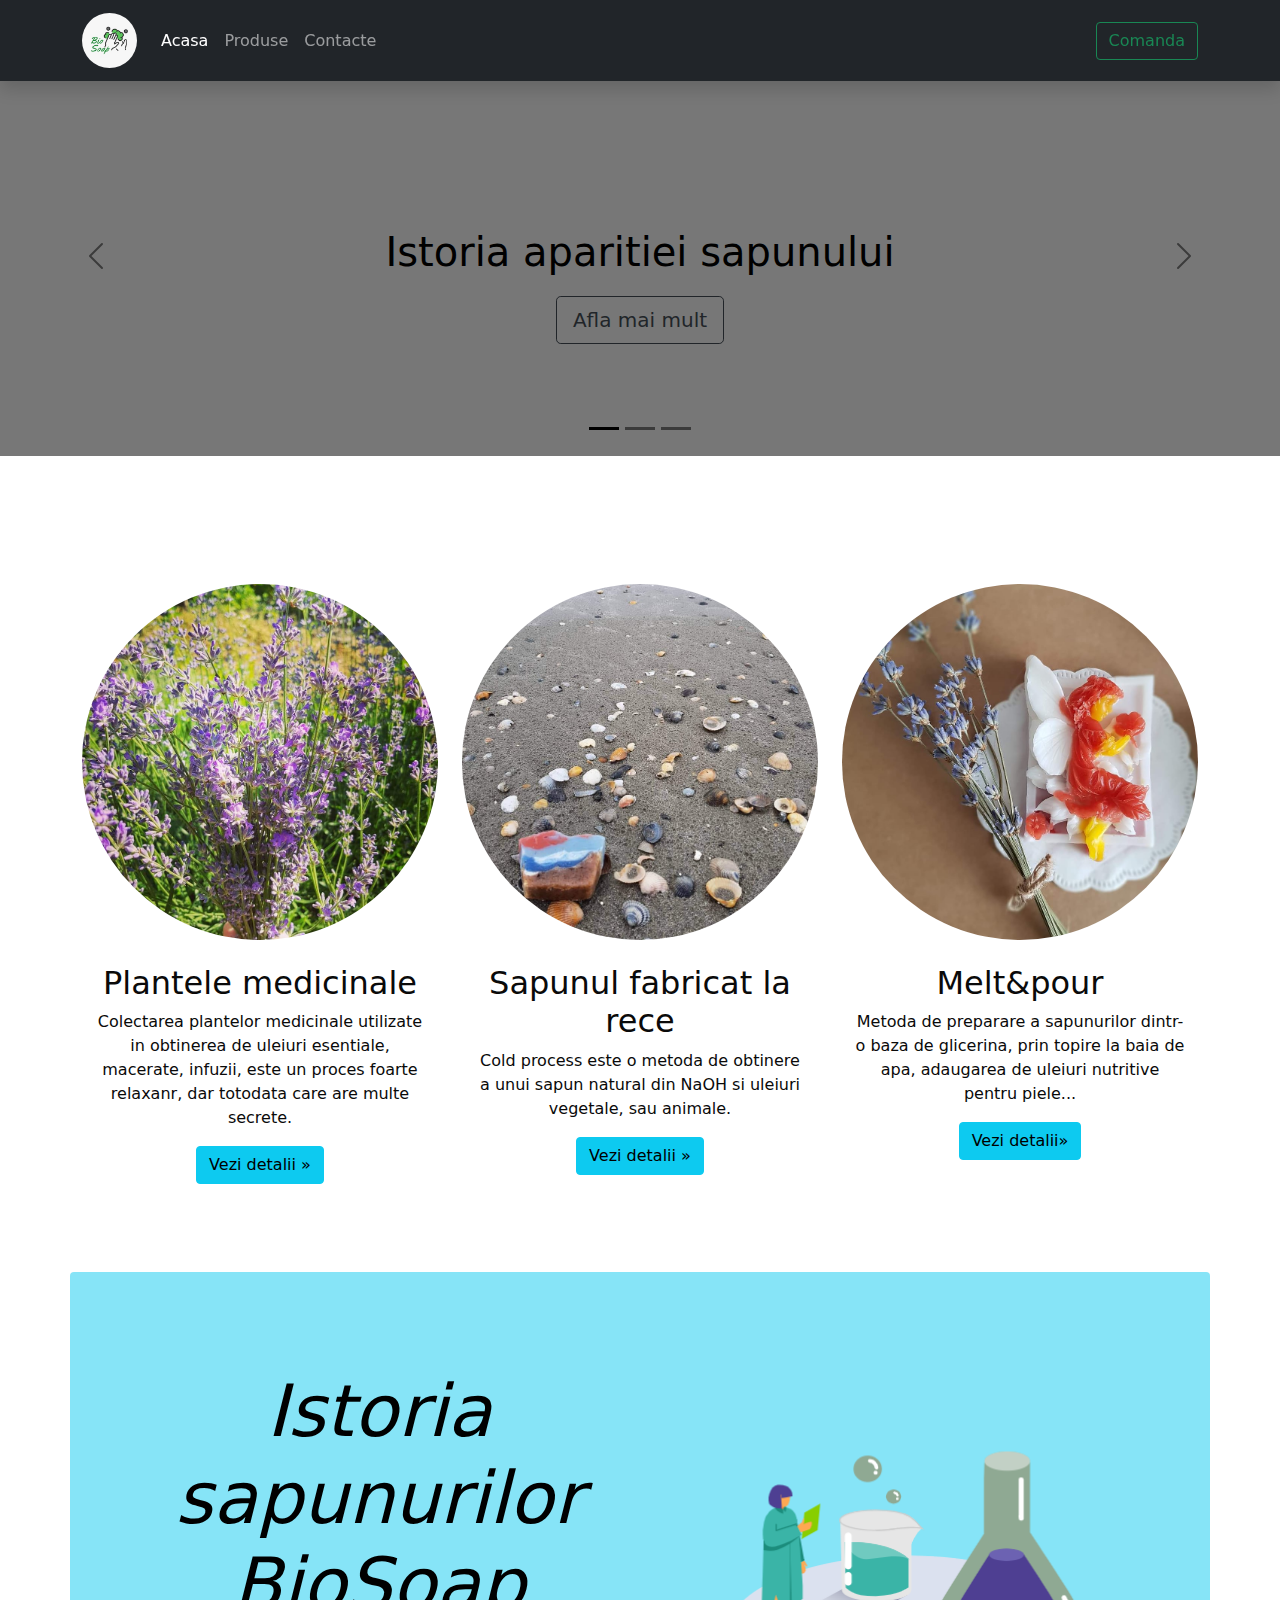
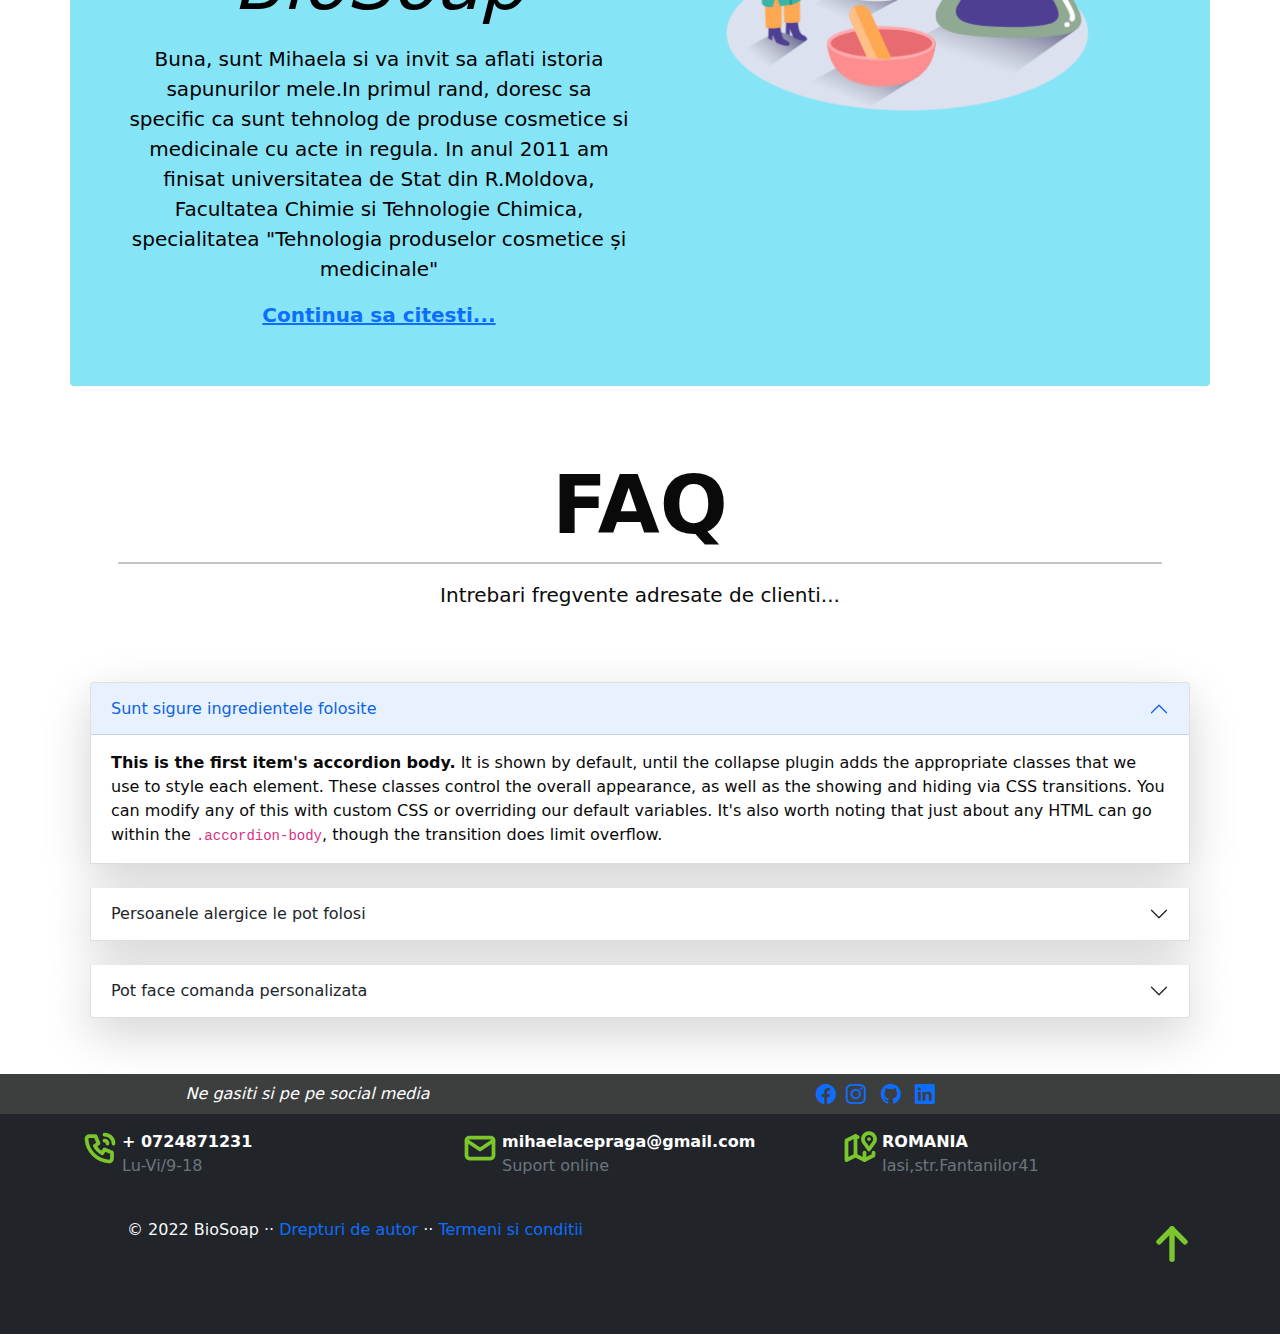
==== soap-app/index.html @ 1566b3fc "Rename project folder" ====
<!DOCTYPE html>
<html lang="en">
<head>
    <meta charset="UTF-8">
    <meta http-equiv="X-UA-Compatible" content="IE=edge">
    <meta name="viewport" content="width=device-width, initial-scale=1.0">
    <link href="https://cdn.jsdelivr.net/npm/bootstrap@5.1.3/dist/css/bootstrap.min.css" rel="stylesheet" integrity="sha384-1BmE4kWBq78iYhFldvKuhfTAU6auU8tT94WrHftjDbrCEXSU1oBoqyl2QvZ6jIW3" crossorigin="anonymous">
    <link rel="stylesheet" href="css/bootstrap.min.css">
    <link rel="stylesheet" href="https://cdn.jsdelivr.net/npm/bootstrap-icons@1.8.1/font/bootstrap-icons.css">
    <link rel="stylesheet" href="https://use.fontawesome.com/releases/v5.8.1/css/all.css">
    <title>Soap</title> 
   
    <!-- Custom styles for this template -->
    <link href="style.css" rel="stylesheet">
    <style>
      .bd-placeholder-img {
        font-size: 1.125rem;
        text-anchor: middle;
        -webkit-user-select: none;
        -moz-user-select: none;
        user-select: none;
      }

      @media (min-width: 768px) {
        .bd-placeholder-img-lg {
          font-size: 3.5rem;
        }
      }
    </style>
   
</head>
<body>
  <nav class="navbar navbar-expand-md navbar-dark fixed-top bg-dark shadow">
    <div class="container">
      <a class="navbar-brand" href="#">
        <img src="./img/Free_Sample_By_Wix.jpeg" alt="logo" width="55" height="55" class="mx-auto d-block rounded-circle">
      </a>
      <button class="navbar-toggler" type="button" data-bs-toggle="collapse" data-bs-target="#navbarCollapse" aria-controls="navbarCollapse" aria-expanded="false" aria-label="Toggle navigation">
        <span class="navbar-toggler-icon"></span>
      </button>
      <div class="collapse navbar-collapse justify-content-end" id="navbarCollapse">
        <ul class="navbar-nav me-auto mb-2 mb-md-0">
          <li class="nav-item ">
          <li class="nav-item ">
            <a class="nav-link active" aria-current="page" href="#">Acasa</a>
          </li>
          <li class="nav-item">
            <a class="nav-link" href="#">Produse</a>
          </li>
          <li class="nav-item">
            <a class="nav-link" href="#">Contacte</a>
          </li>
        </ul>
        <form class="d-flex">
          <button class="btn btn-outline-success" type="button">Comanda</button>
        </form>
     </div>
      </div>
  </nav>
  
<main>
  <div id="myCarousel" class="carousel carousel-dark slide d-none d-md-block" data-bs-ride="carousel" >
    <div class="carousel-indicators">
      <button type="button" data-bs-target="#myCarousel" data-bs-slide-to="0" class="active" aria-current="true" aria-label="Slide 1"></button>
      <button type="button" data-bs-target="#myCarousel" data-bs-slide-to="1" aria-label="Slide 2"></button>
      <button type="button" data-bs-target="#myCarousel" data-bs-slide-to="2" aria-label="Slide 3"></button>
    </div>
    <div class="carousel-inner">
      <div class="carousel-item">
        <img src="https://static.wixstatic.com/media/d67d5e_4de59813ccde4414b810f5917be4b2ff~mv2.jpg/v1/fill/w_523,h_491,al_c,q_80,usm_0.66_1.00_0.01/Flat%20lay%20composition%20with%20handmade%20soap%20bars%20and%20ingredients%20on%20white%20wooden%20background_jp.webp" class="d-block w-100" alt="...">
        <svg class="bd-placeholder-img" width="100%" height="100%" xmlns="http://www.w3.org/2000/svg" aria-hidden="true" preserveAspectRatio="xMidYMid slice" focusable="false"><rect width="100%" height="100%" fill="#777"/></svg>

        <div class="container">
          <div class="carousel-caption text-center text-black">
            <h1>Ingrediente Eco</h1>
            <p><em>Cele mai bune ingrediente, ni le ofera natura.</em></p>
            <p><a class="btn btn-lg btn-outline-dark" href="#">Citeste mai mult</a></p>
          </div>
        </div>
      </div>
      <div class="carousel-item active">
        <img src="https://thumbs.dreamstime.com/b/savon-noir-rose-extract-savon-noir-black-soap-rose-extract-fresh-pink-rose-isolated-white-background-158941616.jpg" class="d-block w-100" alt="...">
        <svg class="bd-placeholder-img" width="100%" height="100%" xmlns="http://www.w3.org/2000/svg" aria-hidden="true" preserveAspectRatio="xMidYMid slice" focusable="false"><rect width="100%" height="100%" fill="#777"/></svg>

        <div class="container">
          <div class="carousel-caption text-black my-4">
            <h1>Istoria aparitiei sapunului</p>
            <p><a class="btn btn-lg btn-outline-dark" href="#">Afla mai mult</a></p>
          </div>
        </div>
      </div>
      <div class="carousel-item">
        <img src="https://previews.123rf.com/images/marcinm111/marcinm1111709/marcinm111170900126/86432033-couleur-savon-parfum%C3%A9-spa-concept-background.jpg" class="d-block w-100" alt="...">
        <svg class="bd-placeholder-img" width="100%" height="100%" xmlns="http://www.w3.org/2000/svg" aria-hidden="true" preserveAspectRatio="xMidYMid slice" focusable="false"><rect width="100%" height="100%" fill="#777"/></svg>

        <div class="container">
          <div class="carousel-caption text-center text-black">
            <h1>Metoda de producere</h1>
            <h3><em>Crearea unui sapun este o adevatat arta, iar cine cunoaste tehnologia este foarte fericit.</em></h3>
            <p><a class="btn btn-lg btn-outline-dark" href="#">Citeste mai mult</a></p>
          </div>
        </div>
      </div>
    </div>
    <button class="carousel-control-prev" type="button" data-bs-target="#myCarousel" data-bs-slide="prev">
      <span class="carousel-control-prev-icon" aria-hidden="true"></span>
      <span class="visually-hidden">Previous</span>
    </button>
    <button class="carousel-control-next" type="button" data-bs-target="#myCarousel" data-bs-slide="next">
      <span class="carousel-control-next-icon" aria-hidden="true"></span>
      <span class="visually-hidden">Next</span>
    </button>
  </div>
  
  <div class="container marketing my-5">
    <!-- Three columns of text below the carousel -->
    <div class="row">
      <div class="col-lg-4">
        <img src="./img/273572594_697877414928830_2034125779178416717_n.jpg" class="rounded-circle d-block w-100" alt="...">

        <h2 class="mt-4">Plantele medicinale</h2>
        <p>Colectarea plantelor medicinale utilizate in obtinerea de uleiuri esentiale, macerate, infuzii, este un proces foarte relaxanr, dar totodata care are multe secrete.</p>
        <p><a class="btn btn-info" href="#">Vezi detalii &raquo;</a></p>
      </div>
      <div class="col-lg-4">
        <img src="./img/273694360_710339949951340_6841327899855684334_n.jpg" class="rounded-circle d-block w-100" alt="...">
        <h2 class="mt-4">Sapunul fabricat la rece</h2>
        <p>Cold process este o metoda de obtinere a unui sapun natural din NaOH si uleiuri vegetale, sau animale.</p>
        <p><a class="btn btn-info" href="#">Vezi detalii &raquo;</a></p>
      </div><!-- /.col-lg-4 -->
      <div class="col-lg-4">
        <img src="./img/273887502_364319201882927_501278633563319793_n.jpg" class="rounded-circle d-block w-100" alt="...">
        <h2 class="mt-4">Melt&pour</h2>
        <p>Metoda de preparare a sapunurilor dintr-o baza de glicerina, prin topire la baia de apa, adaugarea de uleiuri nutritive pentru piele...</p>
        <p><a class="btn btn-info" href="#">Vezi detalii&raquo;</a></p>
      </div><!-- /.col-lg-4 -->
     <!-- /.col-lg-4 -->
    </div>
  </div>

    <div class="container marketing my-4">
      <div class="row px-5 p-md-5 mb-4 rounded bg-info bg-opacity-50">
        
        <div class="col-md-6 px-2 text-black text-center">
          <h1 class="display-2 fst-italic text-center pt-5">Istoria sapunurilor BioSoap</h1>
          <p class="lead my-3 d-none d-md-block"> Buna, sunt Mihaela si va invit sa aflati istoria sapunurilor mele.In primul rand, doresc sa specific ca sunt tehnolog de produse cosmetice si medicinale cu acte in regula.
            In anul 2011 am finisat universitatea de Stat din R.Moldova, Facultatea Chimie si Tehnologie Chimica, specialitatea "Tehnologia produselor cosmetice și medicinale"</p>
          <p class="lead mb-2"><a href="#" class="fw-bold mt-4 text-primary">Continua sa citesti...</a></p>
        </div>
        <div class="col-md-6 pt-1">
            <img src="./img/Scientist_Isometric.png" alt="video ilustartion" class="img-fluid d-block w-100">
        </div>
      </div>
  </div>


<div class="container my-4">
  <div class="row p-5 text-center">
    <h1 class="display-1 fw-bold text-uppercase">faq</h1>
    <hr>
    <p class="lead">Intrebari fregvente adresate de clienti...</p>
  </div>
  <!-- acordeon -->
  <div class="row p-2">
<div class="accordion" id="accordionExample">
  <div class="accordion-item shadow-lg mb-4">
    <h2 class="accordion-header" id="headingOne">
      <button class="accordion-button" type="button" data-bs-toggle="collapse" data-bs-target="#collapseOne" aria-expanded="true" aria-controls="collapseOne">
        Sunt sigure ingredientele folosite
      </button>
    </h2>
    <div id="collapseOne" class="accordion-collapse collapse show" aria-labelledby="headingOne" data-bs-parent="#accordionExample">
      <div class="accordion-body">
        <strong>This is the first item's accordion body.</strong> It is shown by default, until the collapse plugin adds the appropriate classes that we use to style each element. These classes control the overall appearance, as well as the showing and hiding via CSS transitions. You can modify any of this with custom CSS or overriding our default variables. It's also worth noting that just about any HTML can go within the <code>.accordion-body</code>, though the transition does limit overflow.
      </div>
    </div>
  </div>
  <div class="accordion-item shadow-lg mb-4">
    <h2 class="accordion-header" id="headingTwo">
      <button class="accordion-button collapsed" type="button" data-bs-toggle="collapse" data-bs-target="#collapseTwo" aria-expanded="false" aria-controls="collapseTwo">
        Persoanele alergice le pot folosi
      </button>
    </h2>
    <div id="collapseTwo" class="accordion-collapse collapse" aria-labelledby="headingTwo" data-bs-parent="#accordionExample">
      <div class="accordion-body">
        <strong>This is the second item's accordion body.</strong> It is hidden by default, until the collapse plugin adds the appropriate classes that we use to style each element. These classes control the overall appearance, as well as the showing and hiding via CSS transitions. You can modify any of this with custom CSS or overriding our default variables. It's also worth noting that just about any HTML can go within the <code>.accordion-body</code>, though the transition does limit overflow.
      </div>
    </div>
  </div>
  <div class="accordion-item shadow-lg mb-4">
    <h2 class="accordion-header" id="headingThree">
      <button class="accordion-button collapsed" type="button" data-bs-toggle="collapse" data-bs-target="#collapseThree" aria-expanded="false" aria-controls="collapseThree">
       Pot face comanda personalizata
      </button>
    </h2>
    <div id="collapseThree" class="accordion-collapse collapse" aria-labelledby="headingThree" data-bs-parent="#accordionExample">
      <div class="accordion-body">
        <strong>This is the third item's accordion body.</strong> It is hidden by default, until the collapse plugin adds the appropriate classes that we use to style each element. These classes control the overall appearance, as well as the showing and hiding via CSS transitions. You can modify any of this with custom CSS or overriding our default variables. It's also worth noting that just about any HTML can go within the <code>.accordion-body</code>, though the transition does limit overflow.
      </div>
    </div>
  </div>
</div>
</div>
</div>
</main>
<!--                                   FOOTER -->

<footer class="footer mt-auto pb-4 bg-dark">
  <div class="footer-sm" style="background-color: rgb(61, 63, 63);">
    <div class="container">
    <div class="row my-2 text-center text-white">
      <div class="col-lg-5 col-md-6 my-2 d-none d-md-block">
        <p class="fst-italic m-0 align-middle"> Ne gasiti si pe pe social media</p>
      </div>

      <div class="col-lg-7 col-md-6 fs-5 m-auto">
        <a href="#" class="text-decoration-none">
          <i class="bi bi-facebook"></i>
        </a>
        <a href="#" class="text-decoration-none">
          <i class="bi bi-instagram mx-1"></i>
        </a>
        <a href="#" class="text-decoration-none">
          <i class="bi bi-github mx-1"></i>
        </a>
        <a href="#" class="text-decoration-none">
          <i class="bi bi-linkedin mx-1"></i>
        </a>
      </div>
    </div>
  </div>
  </div>
  <div class="container">
    <div class="row">
<div class="col-md-3 col-lg-4 pt-2 d-md-block d-sm-block d-lg-flex ">
  <div class="icon mb-2">
    <svg xmlns="http://www.w3.org/2000/svg" class="icon icon-tabler icon-tabler-phone-call" width="36" height="36" viewBox="0 0 24 24" stroke-width="2.5" stroke="#7bc62d" fill="none" stroke-linecap="round" stroke-linejoin="round">
      <path stroke="none" d="M0 0h24v24H0z" fill="none"/>
      <path d="M5 4h4l2 5l-2.5 1.5a11 11 0 0 0 5 5l1.5 -2.5l5 2v4a2 2 0 0 1 -2 2a16 16 0 0 1 -15 -15a2 2 0 0 1 2 -2" />
      <path d="M15 7a2 2 0 0 1 2 2" />
      <path d="M15 3a6 6 0 0 1 6 6" />
    </svg>
  </div>
  <div class="ms-1 contact-info">
    <a class="info-title text-white fw-bold text-uppercase text-decoration-none" href="#">+ 0724871231</a>
    <p class="sutitle text-muted">Lu-Vi/9-18</p>
  </div>

</div>
<div class="col-md-5 col-lg-4 pt-2 d-md-block d-lg-flex d-sm-block">
  <div class="icon mb-2">
    <svg xmlns="http://www.w3.org/2000/svg" class="icon icon-tabler icon-tabler-mail" width="36" height="36" viewBox="0 0 24 24" stroke-width="2.5" stroke="#7bc62d" fill="none" stroke-linecap="round" stroke-linejoin="round">
      <path stroke="none" d="M0 0h24v24H0z" fill="none"/>
      <rect x="3" y="5" width="18" height="14" rx="2" />
      <polyline points="3 7 12 13 21 7" />
    </svg>
  </div>
  <div class="ms-1 contact-info">
    <a class="info-title text-white fw-bold text-decoration-none" href="#">mihaelacepraga@gmail.com</a>
    <p class="subtitle text-muted">Suport online</p>
  </div>
 
</div>

<div class="col-md-4 col-lg-4 pt-2 d-md-block d-lg-flex d-sm-block"> 
  <div class="icon mb-2">
    <svg xmlns="http://www.w3.org/2000/svg" class="icon icon-tabler icon-tabler-map-2" width="36" height="36" viewBox="0 0 24 24" stroke-width="2.5" stroke="#7bc62d" fill="none" stroke-linecap="round" stroke-linejoin="round">
      <path stroke="none" d="M0 0h24v24H0z" fill="none"/>
      <line x1="18" y1="6" x2="18" y2="6.01" />
      <path d="M18 13l-3.5 -5a4 4 0 1 1 7 0l-3.5 5" />
      <polyline points="10.5 4.75 9 4 3 7 3 20 9 17 15 20 21 17 21 15" />
      <line x1="9" y1="4" x2="9" y2="17" />
      <line x1="15" y1="15" x2="15" y2="20" />
    </svg>
  </div>
  <div class="ms-1 contact-info">
    <a class="info-title text-white text-uppercase fw-bold text-decoration-none" href="#" >Romania</a>
    <p class="subtitle text-muted">Iasi,str.Fantanilor41</p>
   
</div>
</div>
 </div>

  </div>
  <div class="footer-bottom my-4">
    <div class="container">
     <div class="row text-white text-center">
       <div class="col">
        <p class="fs-6 text-light">
          &copy; 2022 BioSoap 
          &middot;&middot;
          <a href="#" class="text-decoration-none">Drepturi de autor</a> &middot;&middot;
           <a href="#" class="text-decoration-none">Termeni si conditii</a>
          </p> 
        </div>
         <div class="col"> <p class="float-end"><a href="#">
           <svg xmlns="http://www.w3.org/2000/svg" class="icon icon-tabler icon-tabler-arrow-up" width="52" height="52" viewBox="0 0 24 24" stroke-width="2.5" stroke="#7bc62d" fill="none" stroke-linecap="round" stroke-linejoin="round">
          <path stroke="none" d="M0 0h24v24H0z" fill="none"/>
          <line x1="12" y1="5" x2="12" y2="19" />
          <line x1="18" y1="11" x2="12" y2="5" />
          <line x1="6" y1="11" x2="12" y2="5" />
        </svg>
      </a>
    </p >
          </div>

        </div>
    </div>
  </div>
</footer>
    <script src="js/bootstrap.bundle.min.js"></script>
</body>
</html>
---- soap-app/style.css ----
/* GLOBAL STYLES
-------------------------------------------------- */
/* Padding below the footer and lighter body text */

body {
    padding-top: 3rem;
    padding-bottom: 0.25rem;
    color: #0a0a0a;
  }
  
  
  /* CUSTOMIZE THE CAROUSEL
  -------------------------------------------------- */
  
  /* Carousel base class */
  .carousel {
    margin-bottom: 8rem;
    margin-top: 0.5rem;
  }
  /* Since positioning the image, we need to help out the caption */
  .carousel-caption {
    bottom: 3rem;
    z-index: 0;
  }
  
  /* Declare heights because of positioning of img element */
  .carousel-item {
    height: 25rem;
  }
  .carousel-item > img {
    position: absolute;
    top: 0;
    left: 0;
    min-width: 100%;
    height: 52rem;
  }
  
  
  /* MARKETING CONTENT
  -------------------------------------------------- */
  
  /* Center align the text within the three columns below the carousel */
  .marketing .col-lg-4 {
    margin-bottom: 1.5rem;
    text-align: center;
  }
  .marketing h2 {
    font-weight: 400;
  }
  /* rtl:begin:ignore */
  .marketing .col-lg-4 p {
    margin-right: .75rem;
    margin-left: .75rem;
  }
  /* rtl:end:ignore */
  
  
  /* Featurettes
  ------------------------- */
  
  .featurette-divider {
    margin: 5rem 0; /* Space out the Bootstrap <hr> more */
  }
  
  /* Thin out the marketing headings */
  .featurette-heading {
    font-weight: 300;
    line-height: 1;
    /* rtl:remove */
    letter-spacing: -.05rem;
  }
  
  /* RESPONSIVE CSS
  -------------------------------------------------- */
  
  @media (min-width: 40em) {
    /* Bump up size of carousel content */
    .carousel-caption p {
      margin-bottom: 1.25rem;
      font-size: 1.25rem;
      line-height: 1.4;
    }
  
    .featurette-heading {
      font-size: 50px;
    }
  }
  
  @media (min-width: 62em) {
    .featurette-heading {
      margin-top: 7rem;
    }
  }
  hr {
    border: none;
    border-top: 2px double rgb(29, 31, 31);
    color: rgb(22, 24, 24);
    overflow: visible;
    text-align: center;
    height: 7px;

}


.bi {
  vertical-align: -.125em;
  fill: currentColor;
}
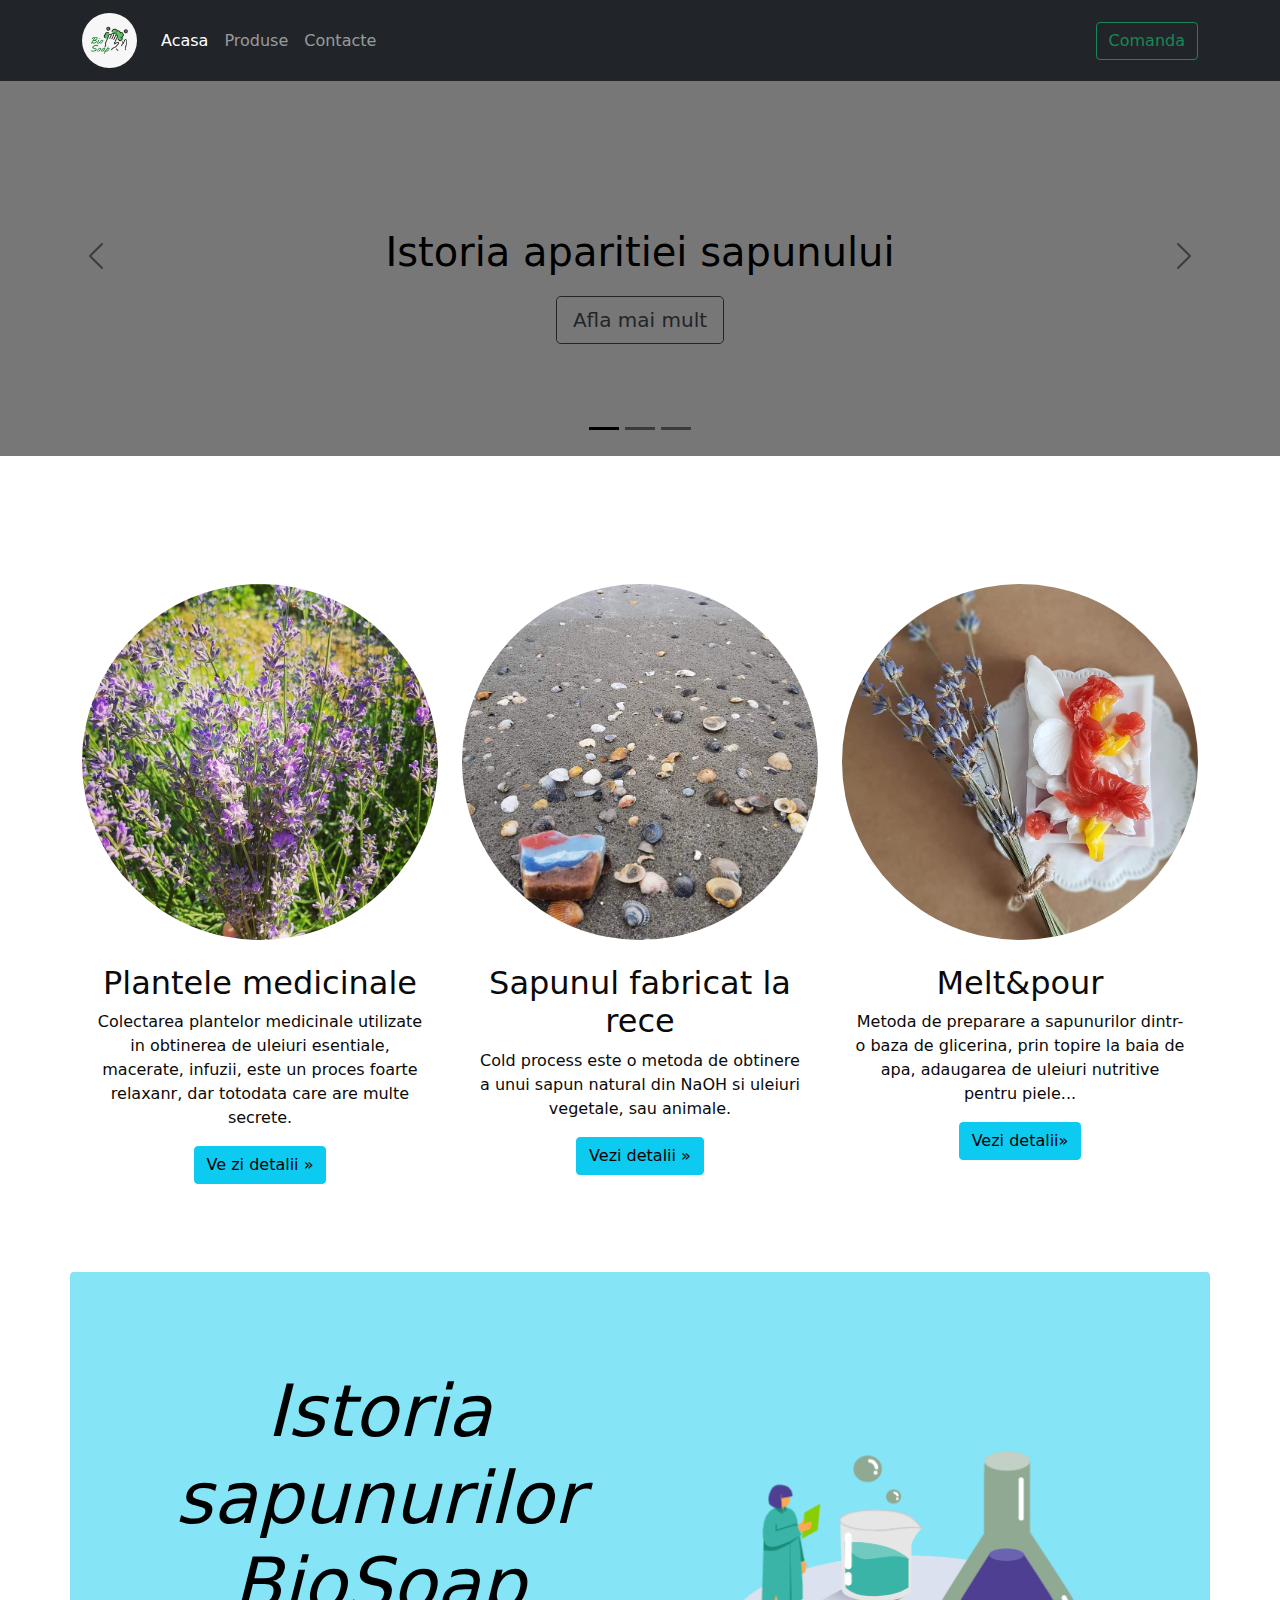
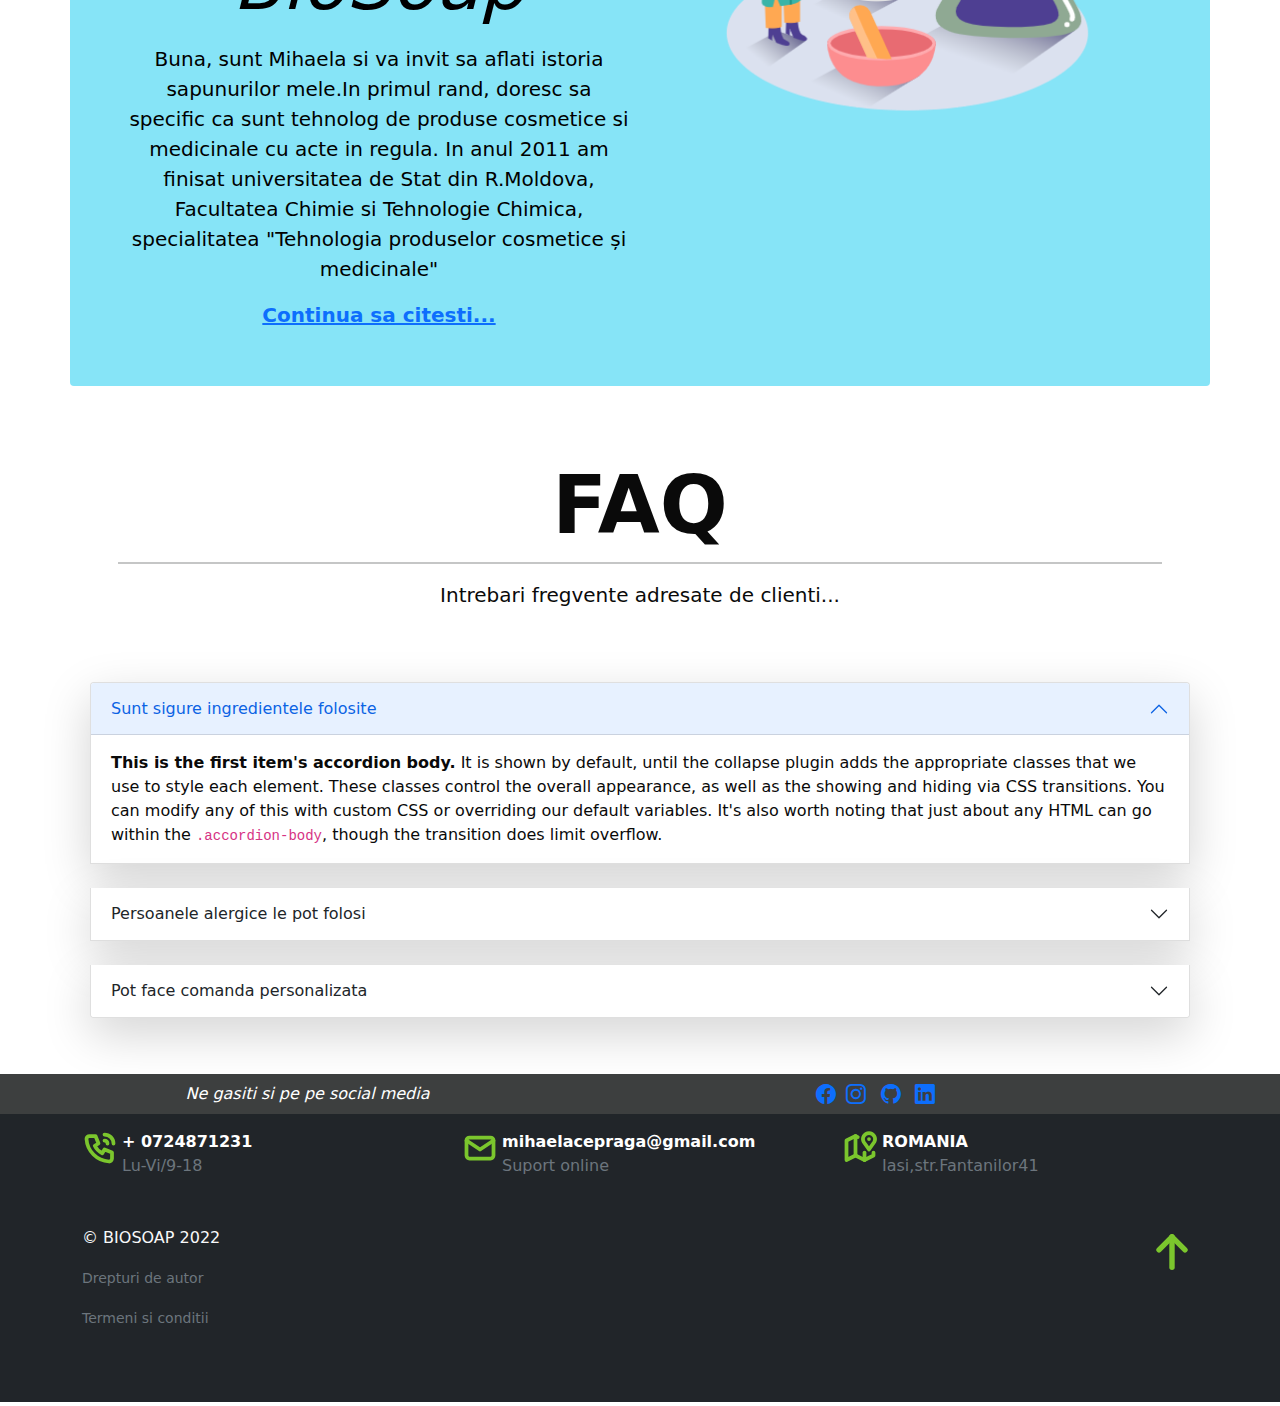
==== commit 54cf0d68: "Add contact and products page" ====
--- a/soap-app/index.html
+++ b/soap-app/index.html
@@ -30,10 +30,10 @@
    
 </head>
 <body>
-  <nav class="navbar navbar-expand-md navbar-dark fixed-top bg-dark shadow">
+  <nav class="navbar navbar-expand-md navbar-dark fixed-top bg-dark">
     <div class="container">
-      <a class="navbar-brand" href="#">
-        <img src="./img/Free_Sample_By_Wix.jpeg" alt="logo" width="55" height="55" class="mx-auto d-block rounded-circle">
+      <a class="navbar-brand" href="index.html">
+        <img src="./img/Free_Sample_By_Wix.jpeg" alt="logo" width="55" height="55" class="float-start mx-auto d-block rounded-circle">
       </a>
       <button class="navbar-toggler" type="button" data-bs-toggle="collapse" data-bs-target="#navbarCollapse" aria-controls="navbarCollapse" aria-expanded="false" aria-label="Toggle navigation">
         <span class="navbar-toggler-icon"></span>
@@ -42,13 +42,13 @@
         <ul class="navbar-nav me-auto mb-2 mb-md-0">
           <li class="nav-item ">
           <li class="nav-item ">
-            <a class="nav-link active" aria-current="page" href="#">Acasa</a>
+            <a class="nav-link active" aria-current="page" href="index.html">Acasa</a>
           </li>
           <li class="nav-item">
-            <a class="nav-link" href="#">Produse</a>
+            <a class="nav-link" href="produse.html">Produse</a>
           </li>
           <li class="nav-item">
-            <a class="nav-link" href="#">Contacte</a>
+            <a class="nav-link" href="contacte.html">Contacte</a>
           </li>
         </ul>
         <form class="d-flex">
@@ -85,7 +85,7 @@
         <div class="container">
           <div class="carousel-caption text-black my-4">
             <h1>Istoria aparitiei sapunului</p>
-            <p><a class="btn btn-lg btn-outline-dark" href="#">Afla mai mult</a></p>
+            <p><a class="btn btn-lg btn-outline-dark" href="acasa.html">Afla mai mult</a></p>
           </div>
         </div>
       </div>
@@ -120,7 +120,8 @@
 
         <h2 class="mt-4">Plantele medicinale</h2>
         <p>Colectarea plantelor medicinale utilizate in obtinerea de uleiuri esentiale, macerate, infuzii, este un proces foarte relaxanr, dar totodata care are multe secrete.</p>
-        <p><a class="btn btn-info" href="#">Vezi detalii &raquo;</a></p>
+        <p><a class="btn btn-info" href="a">Ve
+          zi detalii &raquo;</a></p>
       </div>
       <div class="col-lg-4">
         <img src="./img/273694360_710339949951340_6841327899855684334_n.jpg" class="rounded-circle d-block w-100" alt="...">
@@ -242,7 +243,7 @@
     </svg>
   </div>
   <div class="ms-1 contact-info">
-    <a class="info-title text-white fw-bold text-uppercase text-decoration-none" href="#">+ 0724871231</a>
+    <a class="info-title text-white fw-bold text-uppercase text-decoration-none" href="contacte.html">+ 0724871231</a>
     <p class="sutitle text-muted">Lu-Vi/9-18</p>
   </div>
 
@@ -256,7 +257,7 @@
     </svg>
   </div>
   <div class="ms-1 contact-info">
-    <a class="info-title text-white fw-bold text-decoration-none" href="#">mihaelacepraga@gmail.com</a>
+    <a class="info-title text-white fw-bold text-decoration-none" href="contacte.html">mihaelacepraga@gmail.com</a>
     <p class="subtitle text-muted">Suport online</p>
   </div>
  
@@ -284,14 +285,14 @@
   </div>
   <div class="footer-bottom my-4">
     <div class="container">
-     <div class="row text-white text-center">
+     <div class="row text-white py-2">
        <div class="col">
-        <p class="fs-6 text-light">
-          &copy; 2022 BioSoap 
-          &middot;&middot;
-          <a href="#" class="text-decoration-none">Drepturi de autor</a> &middot;&middot;
-           <a href="#" class="text-decoration-none">Termeni si conditii</a>
+        <p class="fs-6 text-light text-uppercase">
+          &copy; BioSoap 2022  
           </p> 
+          <p>  <small class="text-muted">Drepturi de autor </small></p>
+          <p>  <small class="text-muted">Termeni si conditii</small></p>
+           
         </div>
          <div class="col"> <p class="float-end"><a href="#">
            <svg xmlns="http://www.w3.org/2000/svg" class="icon icon-tabler icon-tabler-arrow-up" width="52" height="52" viewBox="0 0 24 24" stroke-width="2.5" stroke="#7bc62d" fill="none" stroke-linecap="round" stroke-linejoin="round">
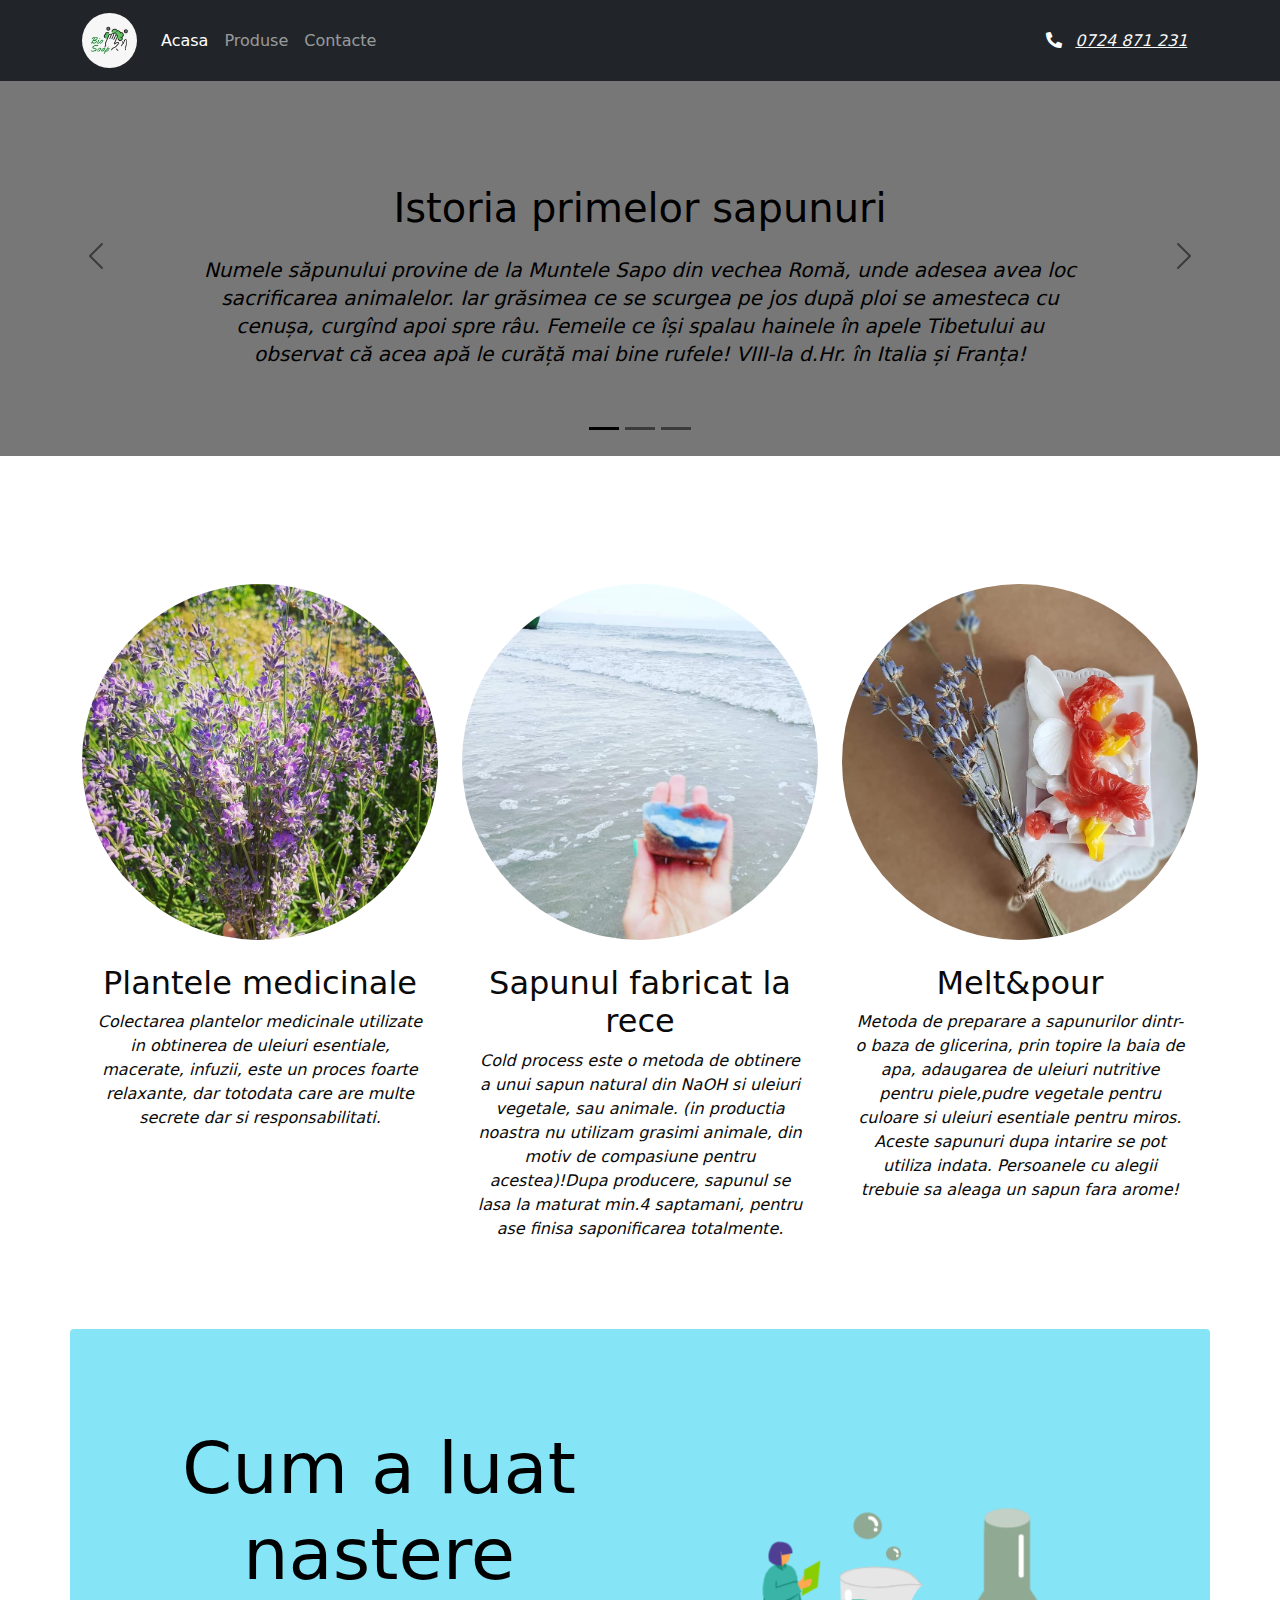
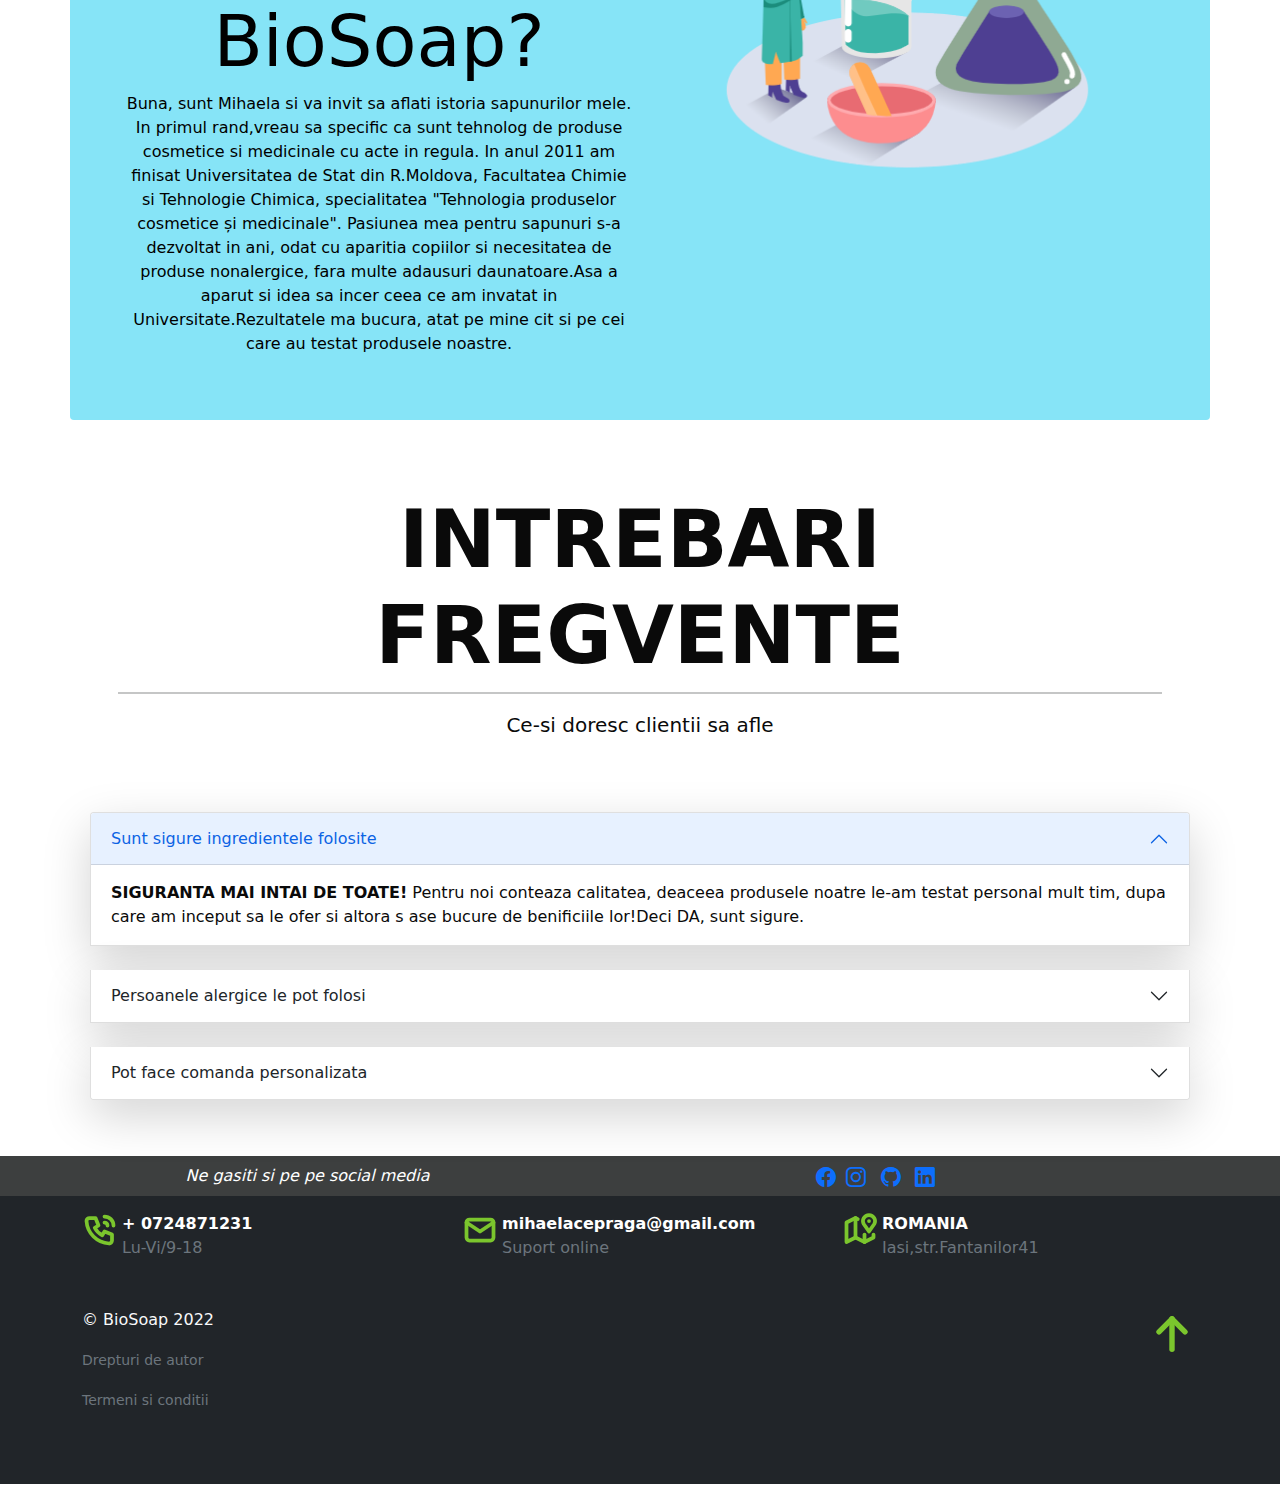
==== commit a6ca4eb2: "Add products and contacts form" ====
--- a/soap-app/index.html
+++ b/soap-app/index.html
@@ -30,6 +30,7 @@
    
 </head>
 <body>
+  <header>
   <nav class="navbar navbar-expand-md navbar-dark fixed-top bg-dark">
     <div class="container">
       <a class="navbar-brand" href="index.html">
@@ -40,7 +41,7 @@
       </button>
       <div class="collapse navbar-collapse justify-content-end" id="navbarCollapse">
         <ul class="navbar-nav me-auto mb-2 mb-md-0">
-          <li class="nav-item ">
+          
           <li class="nav-item ">
             <a class="nav-link active" aria-current="page" href="index.html">Acasa</a>
           </li>
@@ -51,12 +52,19 @@
             <a class="nav-link" href="contacte.html">Contacte</a>
           </li>
         </ul>
-        <form class="d-flex">
-          <button class="btn btn-outline-success" type="button">Comanda</button>
-        </form>
+       <div class="row header-contact text-white">
+        <div class="col-md-2">  <i class="fas fa-phone fa-rotate-90" ></i></div>
+        <div class="col-md-10">  <a href="contacte.html" class="d-none d-md-block text-light fst-italic">0724 871 231</a> </div>
+       
+           </div>
+           
+           
+       </div>
+        
      </div>
       </div>
   </nav>
+  </header>
   
 <main>
   <div id="myCarousel" class="carousel carousel-dark slide d-none d-md-block" data-bs-ride="carousel" >
@@ -72,9 +80,10 @@
 
         <div class="container">
           <div class="carousel-caption text-center text-black">
-            <h1>Ingrediente Eco</h1>
-            <p><em>Cele mai bune ingrediente, ni le ofera natura.</em></p>
-            <p><a class="btn btn-lg btn-outline-dark" href="#">Citeste mai mult</a></p>
+            <h1>Ingrediente naturale</h1>
+            <p class="mt-4">
+              <em>Cele mai bune ingrediente, ni le ofera natura.
+               Uleiurile vegetale si esentiale de calitate inalta sunt primordiale in producerea sapunului, cat si plantele folosite pentru decor, colorarea sapunului. </em></p>
           </div>
         </div>
       </div>
@@ -83,9 +92,15 @@
         <svg class="bd-placeholder-img" width="100%" height="100%" xmlns="http://www.w3.org/2000/svg" aria-hidden="true" preserveAspectRatio="xMidYMid slice" focusable="false"><rect width="100%" height="100%" fill="#777"/></svg>
 
         <div class="container">
-          <div class="carousel-caption text-black my-4">
-            <h1>Istoria aparitiei sapunului</p>
-            <p><a class="btn btn-lg btn-outline-dark" href="acasa.html">Afla mai mult</a></p>
+          <div class="carousel-caption text-center text-black">
+            <h1>Istoria primelor sapunuri</h1>
+            <p class="mt-4"> 
+              <em> Numele săpunului provine de la Muntele Sapo din vechea Romă, unde adesea avea loc sacrificarea animalelor. Iar grăsimea ce se scurgea pe jos după ploi se amesteca cu cenușa, 
+              curgînd apoi spre râu.
+              Femeile ce își spalau hainele în apele Tibetului au observat că acea apă le curăță mai bine rufele!
+              VIII-la d.Hr. în Italia și Franța!</em>
+           
+            </p>
           </div>
         </div>
       </div>
@@ -96,8 +111,10 @@
         <div class="container">
           <div class="carousel-caption text-center text-black">
             <h1>Metoda de producere</h1>
-            <h3><em>Crearea unui sapun este o adevatat arta, iar cine cunoaste tehnologia este foarte fericit.</em></h3>
-            <p><a class="btn btn-lg btn-outline-dark" href="#">Citeste mai mult</a></p>
+            <p><em>
+              Un săpun natural "adevarat", nu ar putea exista fără soda caustică(NaOH), care interactionând cu careva grăsimi vegetale(ulei de masline, cocos, mango, recin si multe altele) sau animale(eu nu folosesc grasimi animale), formează sapunul propriu-zis și glicerina!!!
+              Procesul e lung , dar rezultatele sunt pe masura așteptărilor! 
+            </em></p> 
           </div>
         </div>
       </div>
@@ -116,37 +133,39 @@
     <!-- Three columns of text below the carousel -->
     <div class="row">
       <div class="col-lg-4">
-        <img src="./img/273572594_697877414928830_2034125779178416717_n.jpg" class="rounded-circle d-block w-100" alt="...">
+        <img src="./img/poze_soap/273572594_697877414928830_2034125779178416717_n.jpg" class="rounded-circle d-block w-100" alt="...">
 
         <h2 class="mt-4">Plantele medicinale</h2>
-        <p>Colectarea plantelor medicinale utilizate in obtinerea de uleiuri esentiale, macerate, infuzii, este un proces foarte relaxanr, dar totodata care are multe secrete.</p>
-        <p><a class="btn btn-info" href="a">Ve
-          zi detalii &raquo;</a></p>
+        <p><em> Colectarea plantelor medicinale utilizate in obtinerea de uleiuri esentiale, macerate, infuzii, este un proces foarte relaxante, dar totodata care are multe secrete dar si responsabilitati.</em> </p>
+        
       </div>
       <div class="col-lg-4">
-        <img src="./img/273694360_710339949951340_6841327899855684334_n.jpg" class="rounded-circle d-block w-100" alt="...">
+        <img src="./img/poze_soap/273761675_4853858878029156_2827781515914786072_n.jpg" class="rounded-circle d-block w-100" alt="...">
         <h2 class="mt-4">Sapunul fabricat la rece</h2>
-        <p>Cold process este o metoda de obtinere a unui sapun natural din NaOH si uleiuri vegetale, sau animale.</p>
-        <p><a class="btn btn-info" href="#">Vezi detalii &raquo;</a></p>
-      </div><!-- /.col-lg-4 -->
+        <p><em>Cold process este o metoda de obtinere a unui sapun natural din NaOH si uleiuri vegetale, sau animale.
+          (in productia noastra nu utilizam grasimi animale, din motiv de compasiune pentru acestea)!Dupa producere, sapunul se lasa la maturat min.4 saptamani, pentru ase finisa saponificarea totalmente.
+        </em>
+        </p>
+        
+      </div>
       <div class="col-lg-4">
-        <img src="./img/273887502_364319201882927_501278633563319793_n.jpg" class="rounded-circle d-block w-100" alt="...">
+        <img src="./img/poze_soap/273887502_364319201882927_501278633563319793_n.jpg" class="rounded-circle d-block w-100" alt="...">
         <h2 class="mt-4">Melt&pour</h2>
-        <p>Metoda de preparare a sapunurilor dintr-o baza de glicerina, prin topire la baia de apa, adaugarea de uleiuri nutritive pentru piele...</p>
-        <p><a class="btn btn-info" href="#">Vezi detalii&raquo;</a></p>
-      </div><!-- /.col-lg-4 -->
-     <!-- /.col-lg-4 -->
+        <p> <em>Metoda de preparare a sapunurilor dintr-o baza de glicerina, prin topire la baia de apa, adaugarea de uleiuri nutritive pentru piele,pudre vegetale pentru culoare si uleiuri esentiale pentru miros.
+          Aceste sapunuri dupa intarire se pot utiliza indata.
+       Persoanele cu alegii trebuie sa aleaga un sapun fara arome!</em></p>
+      </div>
     </div>
   </div>
 
     <div class="container marketing my-4">
       <div class="row px-5 p-md-5 mb-4 rounded bg-info bg-opacity-50">
         
-        <div class="col-md-6 px-2 text-black text-center">
-          <h1 class="display-2 fst-italic text-center pt-5">Istoria sapunurilor BioSoap</h1>
-          <p class="lead my-3 d-none d-md-block"> Buna, sunt Mihaela si va invit sa aflati istoria sapunurilor mele.In primul rand, doresc sa specific ca sunt tehnolog de produse cosmetice si medicinale cu acte in regula.
-            In anul 2011 am finisat universitatea de Stat din R.Moldova, Facultatea Chimie si Tehnologie Chimica, specialitatea "Tehnologia produselor cosmetice și medicinale"</p>
-          <p class="lead mb-2"><a href="#" class="fw-bold mt-4 text-primary">Continua sa citesti...</a></p>
+        <div class="col-md-6 px-2 text-black text-center d-grid gap-2 d-md-block">
+          <h1 class="display-2 fst-bold text-center pt-5">Cum a luat nastere BioSoap? </h1>
+          <p>Buna, sunt Mihaela si va invit sa aflati istoria sapunurilor mele. In primul rand,vreau sa specific ca sunt tehnolog de produse cosmetice si medicinale cu acte in regula.
+            In anul 2011 am finisat Universitatea de Stat din R.Moldova, Facultatea Chimie si Tehnologie Chimica, specialitatea "Tehnologia produselor cosmetice și medicinale".
+          Pasiunea mea pentru sapunuri s-a dezvoltat in ani, odat cu aparitia copiilor si necesitatea de produse nonalergice, fara multe adausuri daunatoare.Asa a aparut si idea sa incer ceea ce am invatat in Universitate.Rezultatele ma bucura, atat pe mine cit si pe cei care au testat produsele noastre.</p>
         </div>
         <div class="col-md-6 pt-1">
             <img src="./img/Scientist_Isometric.png" alt="video ilustartion" class="img-fluid d-block w-100">
@@ -157,9 +176,9 @@
 
 <div class="container my-4">
   <div class="row p-5 text-center">
-    <h1 class="display-1 fw-bold text-uppercase">faq</h1>
+    <h1 class="display-1 fw-bold text-uppercase">Intrebari fregvente</h1>
     <hr>
-    <p class="lead">Intrebari fregvente adresate de clienti...</p>
+    <p class="lead">Ce-si doresc clientii sa afle</p>
   </div>
   <!-- acordeon -->
   <div class="row p-2">
@@ -172,7 +191,7 @@
     </h2>
     <div id="collapseOne" class="accordion-collapse collapse show" aria-labelledby="headingOne" data-bs-parent="#accordionExample">
       <div class="accordion-body">
-        <strong>This is the first item's accordion body.</strong> It is shown by default, until the collapse plugin adds the appropriate classes that we use to style each element. These classes control the overall appearance, as well as the showing and hiding via CSS transitions. You can modify any of this with custom CSS or overriding our default variables. It's also worth noting that just about any HTML can go within the <code>.accordion-body</code>, though the transition does limit overflow.
+        <strong class="text-uppercase">Siguranta mai intai de toate!</strong> Pentru noi conteaza calitatea, deaceea produsele noatre le-am testat personal mult tim, dupa care am inceput sa le ofer si altora s ase bucure de benificiile lor!Deci DA, sunt sigure.
       </div>
     </div>
   </div>
@@ -184,7 +203,7 @@
     </h2>
     <div id="collapseTwo" class="accordion-collapse collapse" aria-labelledby="headingTwo" data-bs-parent="#accordionExample">
       <div class="accordion-body">
-        <strong>This is the second item's accordion body.</strong> It is hidden by default, until the collapse plugin adds the appropriate classes that we use to style each element. These classes control the overall appearance, as well as the showing and hiding via CSS transitions. You can modify any of this with custom CSS or overriding our default variables. It's also worth noting that just about any HTML can go within the <code>.accordion-body</code>, though the transition does limit overflow.
+        <strong>Produsele cu continut de uleiuri esentiale pot provoca alergii, </strong> deci este necesar ca pesoana ce se cunoaste ca sensibila sa ne anunte pentru ai prepara un lot fara adaos de uleiuri esentiale.
       </div>
     </div>
   </div>
@@ -196,7 +215,7 @@
     </h2>
     <div id="collapseThree" class="accordion-collapse collapse" aria-labelledby="headingThree" data-bs-parent="#accordionExample">
       <div class="accordion-body">
-        <strong>This is the third item's accordion body.</strong> It is hidden by default, until the collapse plugin adds the appropriate classes that we use to style each element. These classes control the overall appearance, as well as the showing and hiding via CSS transitions. You can modify any of this with custom CSS or overriding our default variables. It's also worth noting that just about any HTML can go within the <code>.accordion-body</code>, though the transition does limit overflow.
+        <strong>Sigur!</strong> Putem produce sapunuri tematice (Ziua Mamelor, Craciun, Pasti, nunti, cumetrii,etc), doar ca este necesar sa fim contactati cu minim 2 luni inainte de eveniment!
       </div>
     </div>
   </div>
@@ -287,7 +306,7 @@
     <div class="container">
      <div class="row text-white py-2">
        <div class="col">
-        <p class="fs-6 text-light text-uppercase">
+        <p class="fs-6 text-light">
           &copy; BioSoap 2022  
           </p> 
           <p>  <small class="text-muted">Drepturi de autor </small></p>
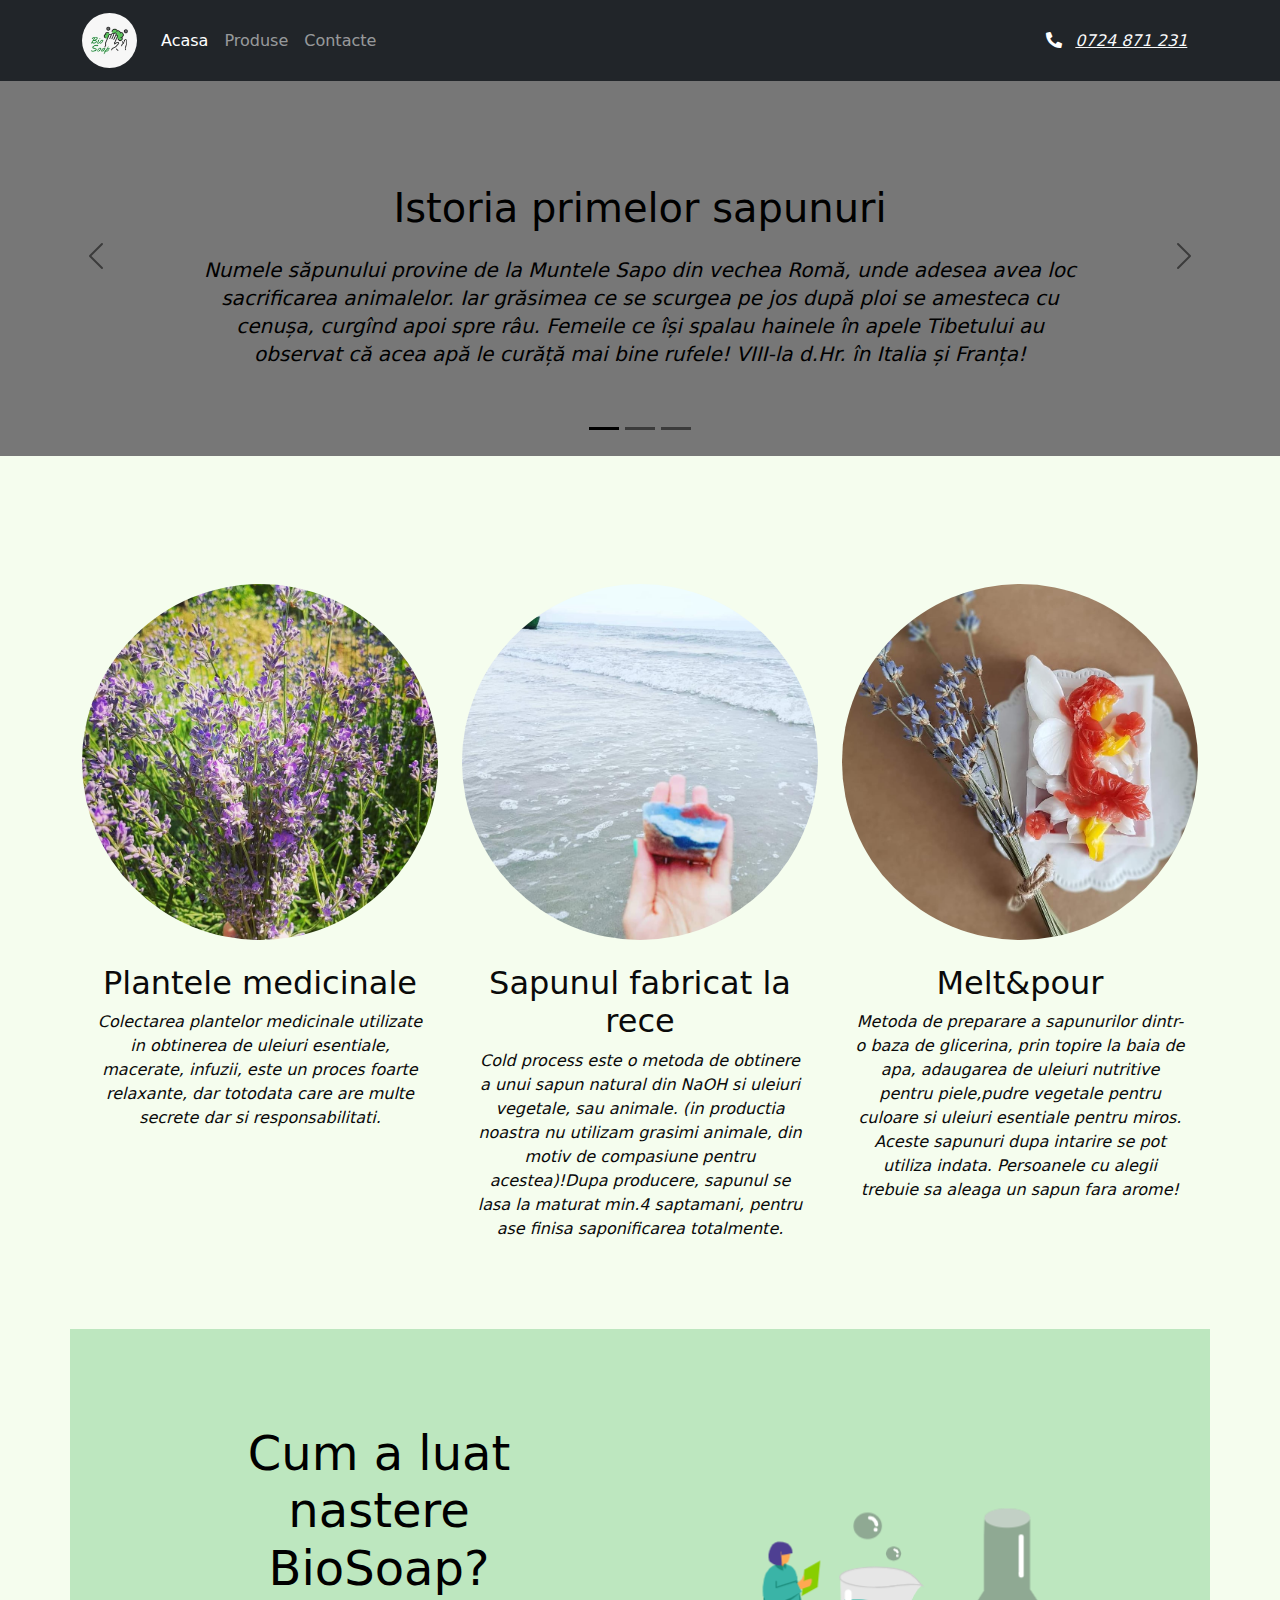
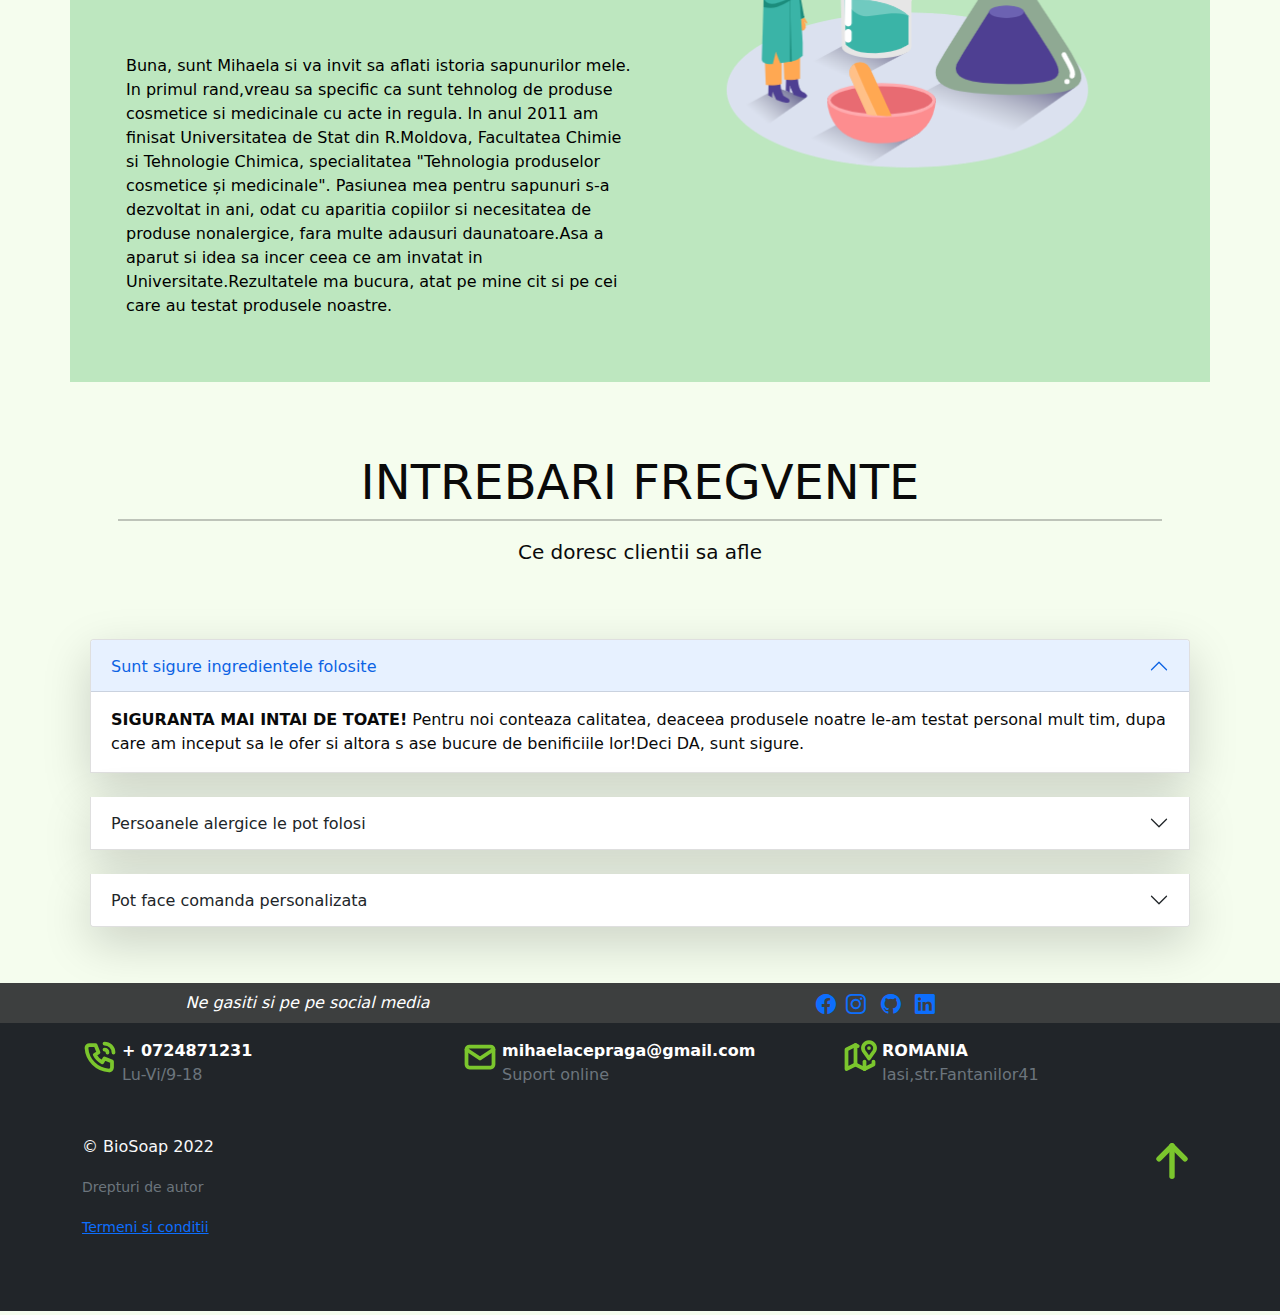
==== commit 185cd567: "Add page Termeni" ====
--- a/soap-app/index.html
+++ b/soap-app/index.html
@@ -110,7 +110,7 @@
 
         <div class="container">
           <div class="carousel-caption text-center text-black">
-            <h1>Metoda de producere</h1>
+            <h1 class="mb-4">Metoda de producere</h1>
             <p><em>
               Un săpun natural "adevarat", nu ar putea exista fără soda caustică(NaOH), care interactionând cu careva grăsimi vegetale(ulei de masline, cocos, mango, recin si multe altele) sau animale(eu nu folosesc grasimi animale), formează sapunul propriu-zis și glicerina!!!
               Procesul e lung , dar rezultatele sunt pe masura așteptărilor! 
@@ -158,11 +158,11 @@
     </div>
   </div>
 
-    <div class="container marketing my-4">
-      <div class="row px-5 p-md-5 mb-4 rounded bg-info bg-opacity-50">
+    <div class="container marketing my-4" style="background-color: rgb(189, 231, 191);">
+      <div class="row px-5 p-md-5 mb-4 ">
         
-        <div class="col-md-6 px-2 text-black text-center d-grid gap-2 d-md-block">
-          <h1 class="display-2 fst-bold text-center pt-5">Cum a luat nastere BioSoap? </h1>
+        <div class="col-md-6 px-2 text-black d-grid gap-2 d-md-block">
+          <h1 class="display-5 fst-bold text-center p-5">Cum a luat nastere BioSoap? </h1>
           <p>Buna, sunt Mihaela si va invit sa aflati istoria sapunurilor mele. In primul rand,vreau sa specific ca sunt tehnolog de produse cosmetice si medicinale cu acte in regula.
             In anul 2011 am finisat Universitatea de Stat din R.Moldova, Facultatea Chimie si Tehnologie Chimica, specialitatea "Tehnologia produselor cosmetice și medicinale".
           Pasiunea mea pentru sapunuri s-a dezvoltat in ani, odat cu aparitia copiilor si necesitatea de produse nonalergice, fara multe adausuri daunatoare.Asa a aparut si idea sa incer ceea ce am invatat in Universitate.Rezultatele ma bucura, atat pe mine cit si pe cei care au testat produsele noastre.</p>
@@ -176,9 +176,9 @@
 
 <div class="container my-4">
   <div class="row p-5 text-center">
-    <h1 class="display-1 fw-bold text-uppercase">Intrebari fregvente</h1>
+    <h1 class="display-5 text-uppercase">Intrebari fregvente</h1>
     <hr>
-    <p class="lead">Ce-si doresc clientii sa afle</p>
+    <p class="lead">Ce doresc clientii sa afle</p>
   </div>
   <!-- acordeon -->
   <div class="row p-2">
@@ -310,7 +310,8 @@
           &copy; BioSoap 2022  
           </p> 
           <p>  <small class="text-muted">Drepturi de autor </small></p>
-          <p>  <small class="text-muted">Termeni si conditii</small></p>
+ 
+          <p>  <small> <a class="termeni" href="termeni.html">Termeni si conditii</a></small></p>
            
         </div>
          <div class="col"> <p class="float-end"><a href="#">
--- a/soap-app/style.css
+++ b/soap-app/style.css
@@ -6,6 +6,7 @@
     padding-top: 3rem;
     padding-bottom: 0.25rem;
     color: #0a0a0a;
+    background-color: rgb(245, 253, 238);
   }
   
   
